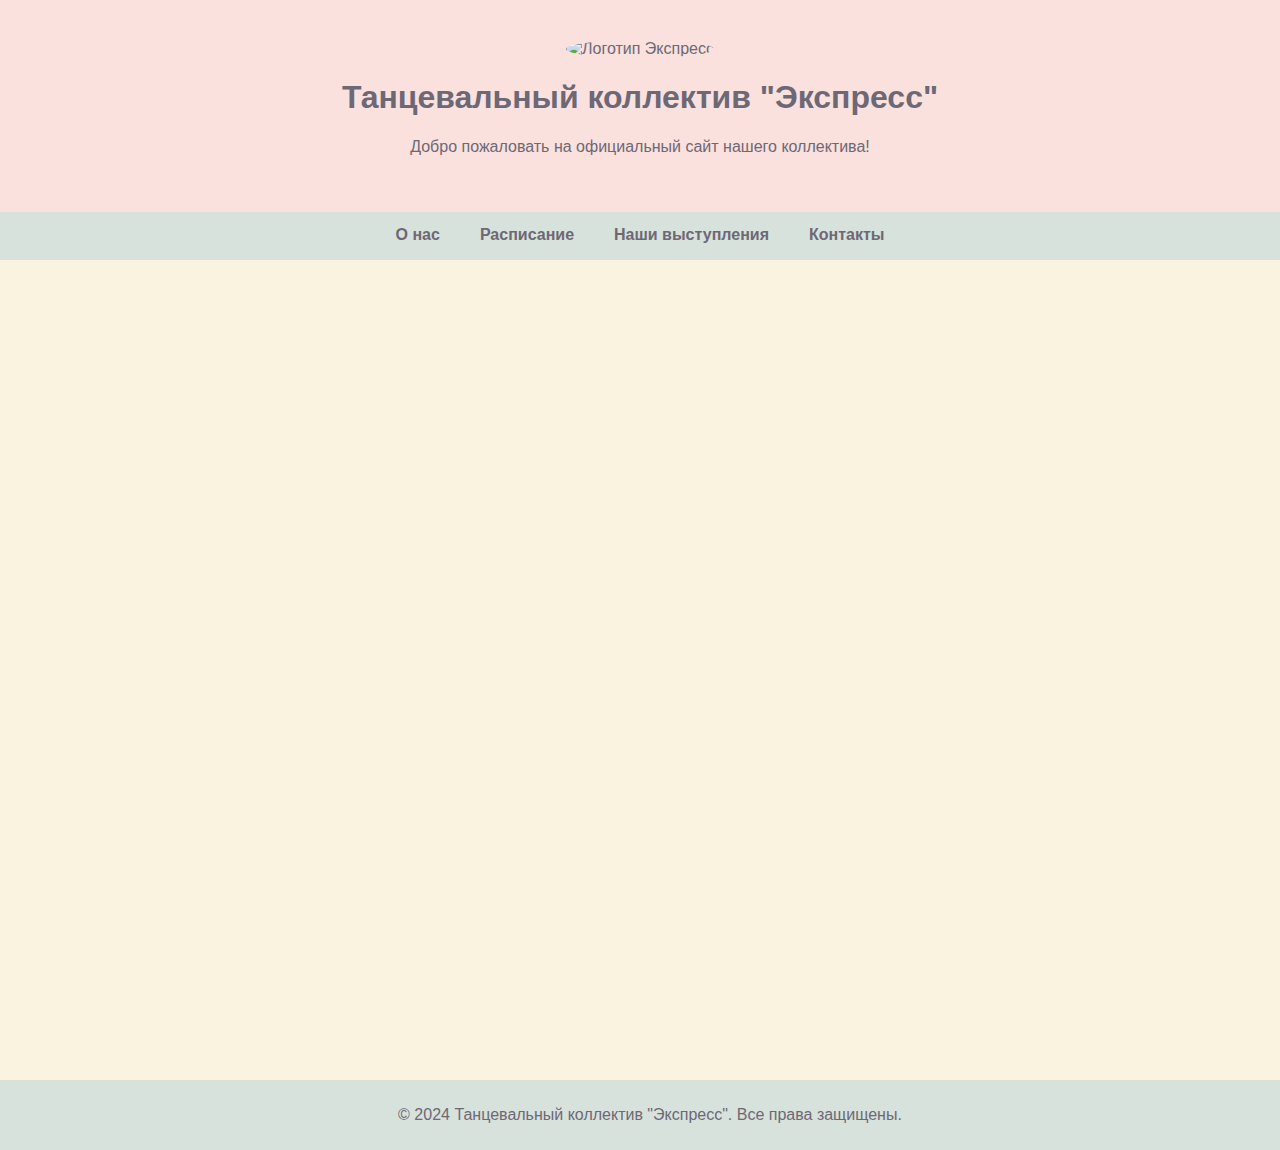
==== index.html @ d7cf2dac "Rename first_try.html to index.html" ====
<!DOCTYPE html>
<html lang="ru">
<head>
    <meta charset="UTF-8">
    <meta name="viewport" content="width=device-width, initial-scale=1.0">
    <title>Танцевальный коллектив Экспресс</title>
    <style>
        body {
            font-family: 'Segoe UI', Tahoma, Geneva, Verdana, sans-serif;
            background-color: #FAF3E0;
            color: #555;
            margin: 0;
            padding: 0;
            overflow-x: hidden;
        }
        header {
            background-color: #F2D7D5;
            color: #6D6875;
            padding: 40px;
            text-align: center;
            transition: background-color 1s ease;
        }
        header img {
            width: 100px;
            border-radius: 50%;
            animation: fadeIn 2s ease-in-out;
        }
        nav {
            display: flex;
            justify-content: center;
            background-color: #D8E2DC;
            flex-wrap: wrap; /* Адаптивное меню */
        }
        nav a {
            color: #6D6875;
            padding: 14px 20px;
            text-decoration: none;
            text-align: center;
            font-weight: bold;
            transition: color 0.3s ease, border-bottom 0.3s ease;
            border-bottom: 2px solid transparent;
        }
        nav a:hover {
            background-color: #FAE1DD;
            color: #555;
            transform: scale(1.1);
        }
        section {
            padding: 20px;
            margin: 20px;
            background-color: #FFE5D9;
            border-radius: 10px;
            opacity: 0;
            transform: translateY(20px);
            transition: all 0.8s ease;
        }
        h2 {
            color: #6D6875;
        }
        footer {
            background-color: #D8E2DC;
            color: #6D6875;
            text-align: center;
            padding: 10px;
            position: relative;
            width: 100%;
            bottom: 0;
        }
        .image-container {
            text-align: center;
            margin: 20px 0;
        }
        .image-container img {
            width: 100%;
            max-width: 300px;
            border-radius: 10px;
            transform: scale(0.9);
            transition: transform 0.4s ease;
        }
        .image-container img:hover {
            transform: scale(1.05);
        }
        a {
            color: #6D6875;
            text-decoration: none;
            font-weight: bold;
            transition: color 0.3s ease, border-bottom 0.3s ease;
            border-bottom: 2px solid transparent;
        }
        a:hover {
            color: #B5838D;
            border-bottom: 2px solid #B5838D;
        }
        @media (max-width: 768px) {
            header img {
                width: 80px;
            }
            nav a {
                padding: 10px;
                font-size: 16px;
            }
            .image-container img {
                max-width: 200px;
            }
        }
        @keyframes fadeIn {
            from {
                opacity: 0;
            }
            to {
                opacity: 1;
            }
        }
    </style>
</head>
<body>
    <header id="header">
        <img src="logo.jpg" alt="Логотип Экспресс">
        <h1>Танцевальный коллектив "Экспресс"</h1>
        <p>Добро пожаловать на официальный сайт нашего коллектива!</p>
    </header>

    <nav>
        <a href="#about">О нас</a>
        <a href="#schedule">Расписание</a>
        <a href="#performances">Наши выступления</a>
        <a href="#contact">Контакты</a>
    </nav>

    <section id="about">
        <h2>О нас</h2>
        <div class="image-container">
            <img src="about.jpg" alt="О коллективе">
        </div>
        <p>Танцевальный коллектив "Экспресс" — это группа талантливых танцоров, выступающих на различных мероприятиях и фестивалях.</p>
    </section>

    <section id="schedule">
        <h2>Расписание</h2>
        <div class="image-container">
            <img src="schedule.jpg" alt="Расписание">
        </div>
        <p>Здесь будет информация о нашем графике тренировок и репетиций.</p>
    </section>

    <section id="performances">
        <h2>Наши выступления</h2>
        <div class="image-container">
            <img src="performances.jpg" alt="Наши выступления">
        </div>
        <p>Скоро вы сможете узнать о предстоящих и прошедших выступлениях "Экспресс".</p>
    </section>

    <section id="contact">
        <h2>Контакты</h2>
        <div class="image-container">
            <img src="contact.jpg" alt="Контакты">
        </div>
        <p>Свяжитесь с нами по email: express@example.com</p>
    </section>

    <footer>
        <p>&copy; 2024 Танцевальный коллектив "Экспресс". Все права защищены.</p>
    </footer>

    <script>
        // Анимация при прокрутке страницы
        document.addEventListener('scroll', function () {
            const sections = document.querySelectorAll('section');
            const triggerHeight = window.innerHeight * 0.8;

            sections.forEach(section => {
                const sectionTop = section.getBoundingClientRect().top;

                if (sectionTop < triggerHeight) {
                    section.style.opacity = '1';
                    section.style.transform = 'translateY(0)';
                }
            });
        });

        // Анимация при наведении на заголовок
        const header = document.getElementById('header');
        header.addEventListener('mouseover', () => {
            header.style.backgroundColor = '#FAE1DD';
        });

        header.addEventListener('mouseout', () => {
            header.style.backgroundColor = '#F2D7D5';
        });
    </script>
</body>
</html>
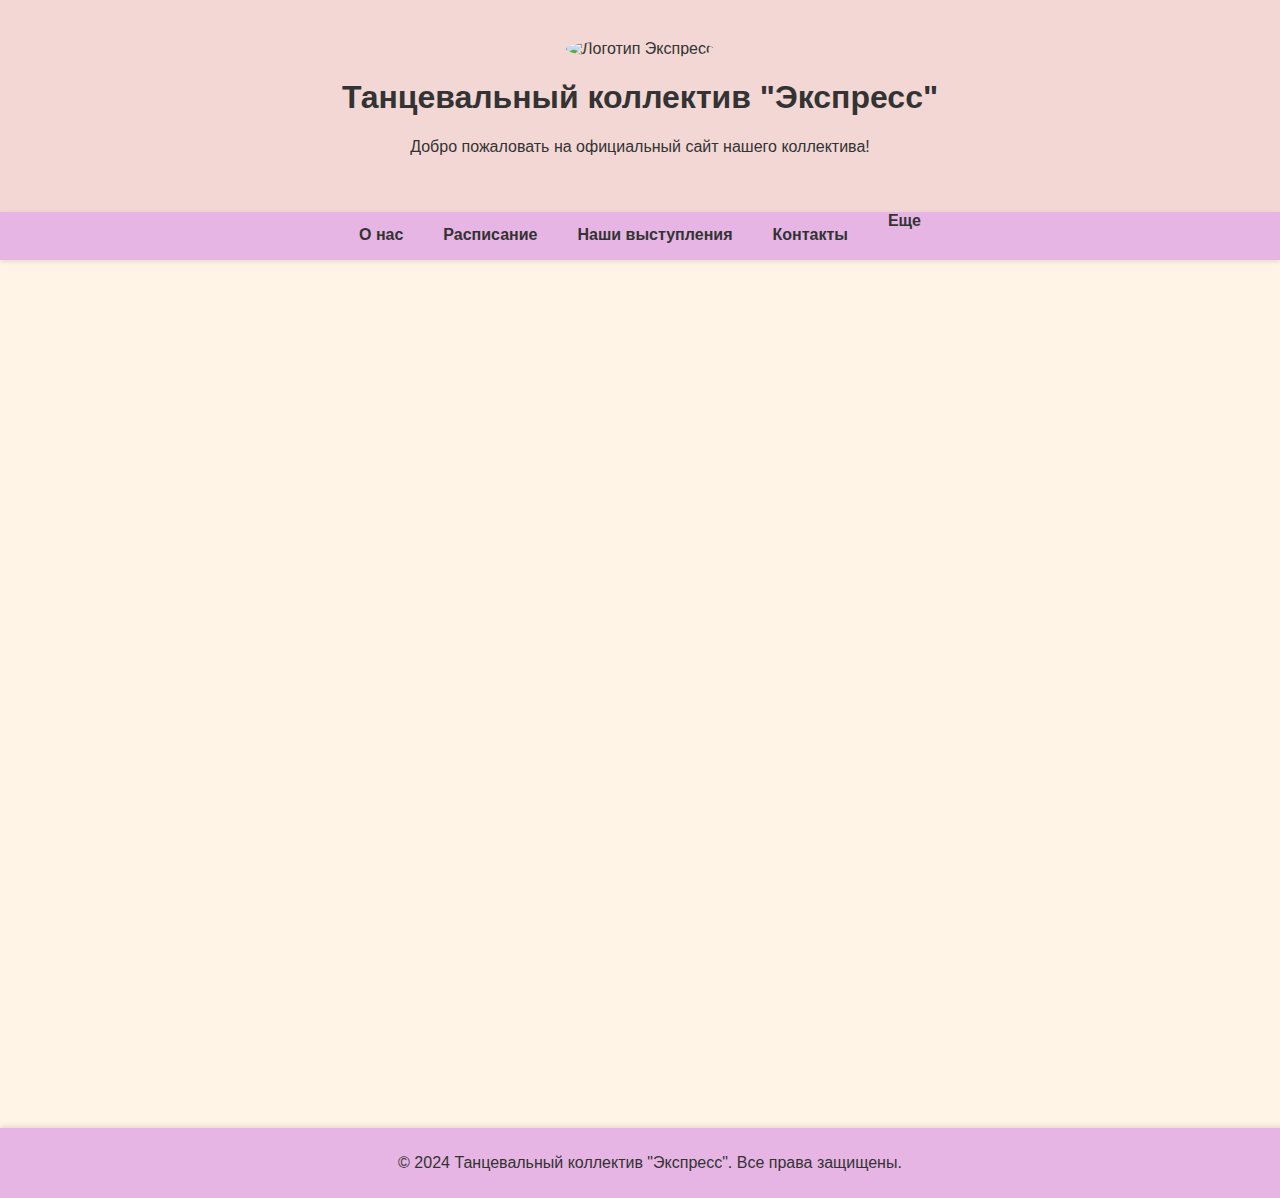
==== commit f2c54b64: "Update index.html" ====
--- a/index.html
+++ b/index.html
@@ -7,18 +7,19 @@
     <style>
         body {
             font-family: 'Segoe UI', Tahoma, Geneva, Verdana, sans-serif;
-            background-color: #FAF3E0;
+            background-color: #FFF4E6; /* Светлый кремовый фон */
             color: #555;
             margin: 0;
             padding: 0;
             overflow-x: hidden;
         }
         header {
-            background-color: #F2D7D5;
-            color: #6D6875;
+            background-color: #F8C8B0; /* Персиковый */
+            color: #333;
             padding: 40px;
             text-align: center;
             transition: background-color 1s ease;
+            box-shadow: 0 2px 10px rgba(0, 0, 0, 0.1); /* Тень для глубины */
         }
         header img {
             width: 100px;
@@ -28,43 +29,48 @@
         nav {
             display: flex;
             justify-content: center;
-            background-color: #D8E2DC;
+            background-color: #E6B5E3; /* Нежно-лавандовый */
             flex-wrap: wrap; /* Адаптивное меню */
+            box-shadow: 0 2px 5px rgba(0, 0, 0, 0.1); /* Тень для меню */
         }
         nav a {
-            color: #6D6875;
+            color: #333;
             padding: 14px 20px;
             text-decoration: none;
             text-align: center;
             font-weight: bold;
-            transition: color 0.3s ease, border-bottom 0.3s ease;
+            transition: color 0.3s ease, border-bottom 0.3s ease, transform 0.3s ease;
             border-bottom: 2px solid transparent;
         }
         nav a:hover {
-            background-color: #FAE1DD;
+            background-color: #F2D7D5; /* Нежный акцент */
             color: #555;
-            transform: scale(1.1);
+            transform: scale(1.1); /* Легкое увеличение */
         }
         section {
             padding: 20px;
             margin: 20px;
-            background-color: #FFE5D9;
+            background-color: #F8C8B0; /* Персиковый */
             border-radius: 10px;
             opacity: 0;
             transform: translateY(20px);
             transition: all 0.8s ease;
+            box-shadow: 0 2px 5px rgba(0, 0, 0, 0.1); /* Тень для секций */
         }
         h2 {
-            color: #6D6875;
+            color: #333;
+            border-bottom: 2px solid #E6B5E3; /* Подчёркивание для заголовков */
+            padding-bottom: 10px;
         }
         footer {
-            background-color: #D8E2DC;
-            color: #6D6875;
+            background-color: #E6B5E3; /* Нежно-лавандовый */
+            color: #333;
             text-align: center;
             padding: 10px;
             position: relative;
             width: 100%;
             bottom: 0;
+            box-shadow: 0 -2px 5px rgba(0, 0, 0, 0.1); /* Тень для футера */
         }
         .image-container {
             text-align: center;
@@ -81,16 +87,48 @@
             transform: scale(1.05);
         }
         a {
-            color: #6D6875;
+            color: #333;
             text-decoration: none;
             font-weight: bold;
             transition: color 0.3s ease, border-bottom 0.3s ease;
             border-bottom: 2px solid transparent;
         }
         a:hover {
-            color: #B5838D;
+            color: #B5838D; /* Акцент на наведение */
             border-bottom: 2px solid #B5838D;
         }
+
+        /* Оформление выпадающего меню */
+        .dropdown {
+            position: relative;
+            display: inline-block;
+        }
+
+        .dropdown-btn {
+            cursor: pointer;
+            padding: 14px 20px;
+        }
+
+        .dropdown-content {
+            display: none;
+            position: absolute;
+            background-color: #FFF4E6; /* Светлый кремовый */
+            box-shadow: 0px 8px 16px rgba(0, 0, 0, 0.2);
+            z-index: 1;
+            border-radius: 5px;
+        }
+
+        .dropdown-content a {
+            display: block;
+            padding: 12px 16px;
+            color: #333;
+        }
+
+        .dropdown:hover .dropdown-content {
+            display: block;
+            transition: opacity 0.3s ease;
+        }
+
         @media (max-width: 768px) {
             header img {
                 width: 80px;
@@ -103,6 +141,20 @@
                 max-width: 200px;
             }
         }
+
+        @media (max-width: 576px) {
+            nav a {
+                font-size: 14px;
+                padding: 8px;
+            }
+            .image-container img {
+                max-width: 150px;
+            }
+            section {
+                margin: 10px;
+            }
+        }
+
         @keyframes fadeIn {
             from {
                 opacity: 0;
@@ -110,6 +162,10 @@
             to {
                 opacity: 1;
             }
+        }
+
+        html {
+            scroll-behavior: smooth;
         }
     </style>
 </head>
@@ -125,6 +181,13 @@
         <a href="#schedule">Расписание</a>
         <a href="#performances">Наши выступления</a>
         <a href="#contact">Контакты</a>
+        <div class="dropdown">
+            <a href="#more" class="dropdown-btn">Еще</a>
+            <div class="dropdown-content">
+                <a href="#team">Наша команда</a>
+                <a href="#history">История</a>
+            </div>
+        </div>
     </nav>
 
     <section id="about">
@@ -182,11 +245,11 @@
         // Анимация при наведении на заголовок
         const header = document.getElementById('header');
         header.addEventListener('mouseover', () => {
-            header.style.backgroundColor = '#FAE1DD';
+            header.style.backgroundColor = '#F2D7D5'; /* Нежный акцент */
         });
 
         header.addEventListener('mouseout', () => {
-            header.style.backgroundColor = '#F2D7D5';
+            header.style.backgroundColor = '#F8C8B0'; /* Персиковый */
         });
     </script>
 </body>
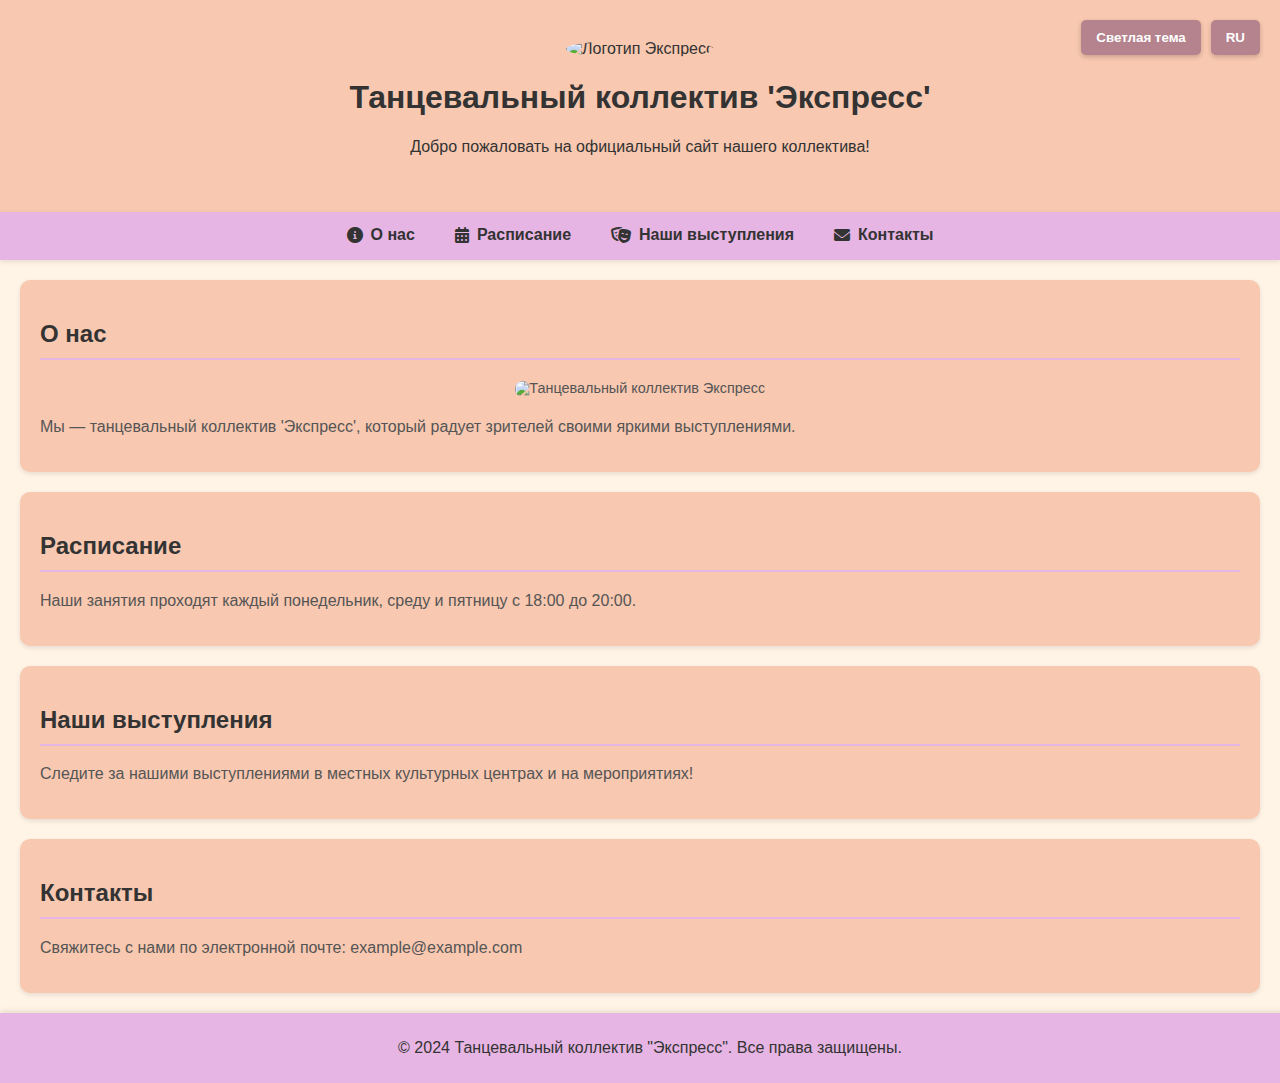
==== commit 3b3a6163: "Rename first_try.html to index.html" ====
--- a/index.html
+++ b/index.html
@@ -4,6 +4,7 @@
     <meta charset="UTF-8">
     <meta name="viewport" content="width=device-width, initial-scale=1.0">
     <title>Танцевальный коллектив Экспресс</title>
+    <link rel="stylesheet" href="https://cdnjs.cloudflare.com/ajax/libs/font-awesome/6.0.0-beta3/css/all.min.css">
     <style>
         body {
             font-family: 'Segoe UI', Tahoma, Geneva, Verdana, sans-serif;
@@ -12,20 +13,24 @@
             margin: 0;
             padding: 0;
             overflow-x: hidden;
-        }
+            transition: background-color 0.3s ease, color 0.3s ease; /* Плавный переход цвета фона и текста */
+        }
+
         header {
             background-color: #F8C8B0; /* Персиковый */
             color: #333;
             padding: 40px;
             text-align: center;
-            transition: background-color 1s ease;
+            transition: background-color 1s ease, color 1s ease; /* Плавный переход цветов */
             box-shadow: 0 2px 10px rgba(0, 0, 0, 0.1); /* Тень для глубины */
         }
+
         header img {
             width: 100px;
             border-radius: 50%;
             animation: fadeIn 2s ease-in-out;
         }
+
         nav {
             display: flex;
             justify-content: center;
@@ -33,6 +38,7 @@
             flex-wrap: wrap; /* Адаптивное меню */
             box-shadow: 0 2px 5px rgba(0, 0, 0, 0.1); /* Тень для меню */
         }
+
         nav a {
             color: #333;
             padding: 14px 20px;
@@ -41,12 +47,45 @@
             font-weight: bold;
             transition: color 0.3s ease, border-bottom 0.3s ease, transform 0.3s ease;
             border-bottom: 2px solid transparent;
-        }
+            display: flex; /* Flex для иконок */
+            align-items: center; /* Вертикальное выравнивание */
+        }
+
+        nav a i {
+            margin-right: 8px; /* Отступ для иконки */
+        }
+
         nav a:hover {
             background-color: #F2D7D5; /* Нежный акцент */
             color: #555;
             transform: scale(1.1); /* Легкое увеличение */
         }
+
+        .theme-language-buttons {
+            position: absolute;
+            top: 20px;
+            right: 20px;
+            display: flex;
+            gap: 10px; /* Отступ между кнопками */
+        }
+
+        .theme-language-btn {
+            background-color: #B5838D; /* Фиолетовый цвет кнопки */
+            color: #fff;
+            border: none;
+            border-radius: 5px;
+            padding: 10px 15px;
+            cursor: pointer;
+            font-weight: bold;
+            transition: background-color 0.3s ease, transform 0.3s ease;
+            box-shadow: 0 2px 5px rgba(0, 0, 0, 0.2); /* Тень для кнопок */
+        }
+
+        .theme-language-btn:hover {
+            background-color: #A45C6C; /* Темный фиолетовый при наведении */
+            transform: scale(1.05); /* Увеличение при наведении */
+        }
+
         section {
             padding: 20px;
             margin: 20px;
@@ -57,11 +96,13 @@
             transition: all 0.8s ease;
             box-shadow: 0 2px 5px rgba(0, 0, 0, 0.1); /* Тень для секций */
         }
+
         h2 {
             color: #333;
             border-bottom: 2px solid #E6B5E3; /* Подчёркивание для заголовков */
             padding-bottom: 10px;
         }
+
         footer {
             background-color: #E6B5E3; /* Нежно-лавандовый */
             color: #333;
@@ -72,10 +113,12 @@
             bottom: 0;
             box-shadow: 0 -2px 5px rgba(0, 0, 0, 0.1); /* Тень для футера */
         }
+
         .image-container {
             text-align: center;
             margin: 20px 0;
         }
+
         .image-container img {
             width: 100%;
             max-width: 300px;
@@ -83,50 +126,37 @@
             transform: scale(0.9);
             transition: transform 0.4s ease;
         }
+
         .image-container img:hover {
             transform: scale(1.05);
         }
-        a {
-            color: #333;
-            text-decoration: none;
-            font-weight: bold;
-            transition: color 0.3s ease, border-bottom 0.3s ease;
-            border-bottom: 2px solid transparent;
-        }
-        a:hover {
-            color: #B5838D; /* Акцент на наведение */
-            border-bottom: 2px solid #B5838D;
-        }
-
-        /* Оформление выпадающего меню */
-        .dropdown {
-            position: relative;
-            display: inline-block;
-        }
-
-        .dropdown-btn {
-            cursor: pointer;
-            padding: 14px 20px;
-        }
-
-        .dropdown-content {
-            display: none;
-            position: absolute;
-            background-color: #FFF4E6; /* Светлый кремовый */
-            box-shadow: 0px 8px 16px rgba(0, 0, 0, 0.2);
-            z-index: 1;
-            border-radius: 5px;
-        }
-
-        .dropdown-content a {
-            display: block;
-            padding: 12px 16px;
-            color: #333;
-        }
-
-        .dropdown:hover .dropdown-content {
-            display: block;
-            transition: opacity 0.3s ease;
+
+        /* Темная тема */
+        .dark-mode {
+            background-color: #333; /* Темный фон */
+            color: #FFF; /* Белый текст */
+        }
+
+        .dark-mode header {
+            background-color: #444; /* Темный заголовок */
+        }
+
+        .dark-mode nav {
+            background-color: #555; /* Темное меню */
+        }
+
+        .dark-mode nav a {
+            color: #DDD; /* Светлый текст в меню */
+        }
+
+        .dark-mode section {
+            background-color: #444; /* Темный фон секций */
+            color: #FFF; /* Белый текст в секциях */
+        }
+
+        .dark-mode footer {
+            background-color: #555; /* Темный футер */
+            color: #DDD; /* Светлый текст в футере */
         }
 
         @media (max-width: 768px) {
@@ -171,55 +201,44 @@
 </head>
 <body>
     <header id="header">
-        <img src="logo.jpg" alt="Логотип Экспресс">
-        <h1>Танцевальный коллектив "Экспресс"</h1>
-        <p>Добро пожаловать на официальный сайт нашего коллектива!</p>
+        <img src="images/logo.jpeg" alt="Логотип Экспресс">
+        <h1 id="header-title">Танцевальный коллектив "Экспресс"</h1>
+        <p id="header-welcome">Добро пожаловать на официальный сайт нашего коллектива!</p>
     </header>
 
+    <div class="theme-language-buttons">
+        <button id="theme-toggle" class="theme-language-btn">Светлая тема</button>
+        <button id="language-toggle" class="theme-language-btn">RU</button>
+    </div>
+
     <nav>
-        <a href="#about">О нас</a>
-        <a href="#schedule">Расписание</a>
-        <a href="#performances">Наши выступления</a>
-        <a href="#contact">Контакты</a>
-        <div class="dropdown">
-            <a href="#more" class="dropdown-btn">Еще</a>
-            <div class="dropdown-content">
-                <a href="#team">Наша команда</a>
-                <a href="#history">История</a>
-            </div>
+        <a href="#about"><i class="fas fa-info-circle"></i><span id="link-about">О нас</span></a>
+        <a href="#schedule"><i class="fas fa-calendar-alt"></i><span id="link-schedule">Расписание</span></a>
+        <a href="#performances"><i class="fas fa-theater-masks"></i><span id="link-performances">Наши выступления</span></a>
+        <a href="#contact"><i class="fas fa-envelope"></i><span id="link-contact">Контакты</span></a>
+    </nav>
+
+    <section id="about">
+        <h2 id="about-title">О нас</h2>
+        <div class="image-container">
+            <img src="images/1.jpg" alt="Танцевальный коллектив Экспресс">
         </div>
-    </nav>
-
-    <section id="about">
-        <h2>О нас</h2>
-        <div class="image-container">
-            <img src="about.jpg" alt="О коллективе">
-        </div>
-        <p>Танцевальный коллектив "Экспресс" — это группа талантливых танцоров, выступающих на различных мероприятиях и фестивалях.</p>
+        <p id="about-text">Мы — танцевальный коллектив "Экспресс", который радует зрителей своими яркими выступлениями.</p>
     </section>
-
+    
     <section id="schedule">
-        <h2>Расписание</h2>
-        <div class="image-container">
-            <img src="schedule.jpg" alt="Расписание">
-        </div>
-        <p>Здесь будет информация о нашем графике тренировок и репетиций.</p>
+        <h2 id="schedule-title">Расписание</h2>
+        <p id="schedule-text">Наши занятия проходят каждый понедельник, среду и пятницу с 18:00 до 20:00.</p>
     </section>
 
     <section id="performances">
-        <h2>Наши выступления</h2>
-        <div class="image-container">
-            <img src="performances.jpg" alt="Наши выступления">
-        </div>
-        <p>Скоро вы сможете узнать о предстоящих и прошедших выступлениях "Экспресс".</p>
+        <h2 id="performances-title">Наши выступления</h2>
+        <p id="performances-text">Следите за нашими выступлениями в местных культурных центрах и на мероприятиях!</p>
     </section>
 
     <section id="contact">
-        <h2>Контакты</h2>
-        <div class="image-container">
-            <img src="contact.jpg" alt="Контакты">
-        </div>
-        <p>Свяжитесь с нами по email: express@example.com</p>
+        <h2 id="contact-title">Контакты</h2>
+        <p id="contact-text">Свяжитесь с нами по электронной почте: example@example.com</p>
     </section>
 
     <footer>
@@ -227,29 +246,163 @@
     </footer>
 
     <script>
-        // Анимация при прокрутке страницы
-        document.addEventListener('scroll', function () {
-            const sections = document.querySelectorAll('section');
-            const triggerHeight = window.innerHeight * 0.8;
-
-            sections.forEach(section => {
-                const sectionTop = section.getBoundingClientRect().top;
-
-                if (sectionTop < triggerHeight) {
-                    section.style.opacity = '1';
-                    section.style.transform = 'translateY(0)';
+        const translations = {
+            RU: {
+                title: "Танцевальный коллектив 'Экспресс'",
+                welcome: "Добро пожаловать на официальный сайт нашего коллектива!",
+                aboutTitle: "О нас",
+                aboutText: "Мы — танцевальный коллектив 'Экспресс', который радует зрителей своими яркими выступлениями.",
+                scheduleTitle: "Расписание",
+                scheduleText: "Наши занятия проходят каждый понедельник, среду и пятницу с 18:00 до 20:00.",
+                performancesTitle: "Наши выступления",
+                performancesText: "Следите за нашими выступлениями в местных культурных центрах и на мероприятиях!",
+                contactTitle: "Контакты",
+                contactText: "Свяжитесь с нами по электронной почте: example@example.com",
+                linkAbout: "О нас",
+                linkSchedule: "Расписание",
+                linkPerformances: "Наши выступления",
+                linkContact: "Контакты",
+            },
+            EN: {
+                title: "Dance Group 'Express'",
+                welcome: "Welcome to the official website of our group!",
+                aboutTitle: "About Us",
+                aboutText: "We are the 'Express' dance group, delighting audiences with our vibrant performances.",
+                scheduleTitle: "Schedule",
+                scheduleText: "Our classes are held every Monday, Wednesday, and Friday from 6 PM to 8 PM.",
+                performancesTitle: "Our Performances",
+                performancesText: "Follow our performances at local cultural centers and events!",
+                contactTitle: "Contact",
+                contactText: "Contact us via email: example@example.com",
+                linkAbout: "About Us",
+                linkSchedule: "Schedule",
+                linkPerformances: "Our Performances",
+                linkContact: "Contact",
+            },
+            UA: {
+                title: "Танцювальний колектив 'Експрес'",
+                welcome: "Ласкаво просимо на офіційний сайт нашого колективу!",
+                aboutTitle: "Про нас",
+                aboutText: "Ми — танцювальний колектив 'Експрес', який радує глядачів своїми яскравими виступами.",
+                scheduleTitle: "Розклад",
+                scheduleText: "Наші заняття проходять щопонеділка, середи та п’ятниці з 18:00 до 20:00.",
+                performancesTitle: "Наші виступи",
+                performancesText: "Слідкуйте за нашими виступами в місцевих культурних центрах та на заходах!",
+                contactTitle: "Контакти",
+                contactText: "Зв’яжіться з нами електронною поштою: example@example.com",
+                linkAbout: "Про нас",
+                linkSchedule: "Розклад",
+                linkPerformances: "Наші виступи",
+                linkContact: "Контакти",
+            },
+            PL: {
+                title: "Zespół taneczny 'Express'",
+                welcome: "Witamy na oficjalnej stronie naszej grupy!",
+                aboutTitle: "O nas",
+                aboutText: "Jesteśmy zespołem tanecznym 'Express', który cieszy widzów naszymi żywymi występami.",
+                scheduleTitle: "Harmonogram",
+                scheduleText: "Nasze zajęcia odbywają się w każdy poniedziałek, środę i piątek od 18:00 do 20:00.",
+                performancesTitle: "Nasze występy",
+                performancesText: "Śledź nasze występy w lokalnych centrach kulturalnych i na wydarzeniach!",
+                contactTitle: "Kontakt",
+                contactText: "Skontaktuj się z nami mailowo: example@example.com",
+                linkAbout: "O nas",
+                linkSchedule: "Harmonogram",
+                linkPerformances: "Nasze występy",
+                linkContact: "Kontakt",
+            },
+            ZH: {
+                title: "舞蹈团 '快车'",
+                welcome: "欢迎来到我们团队的官方网站！",
+                aboutTitle: "关于我们",
+                aboutText: "我们是舞蹈团 '快车'，用活力四射的表演给观众带来欢乐。",
+                scheduleTitle: "时间表",
+                scheduleText: "我们的课程在每周一、三和五的下午6点到8点进行。",
+                performancesTitle: "我们的演出",
+                performancesText: "关注我们在当地文化中心和活动中的演出！",
+                contactTitle: "联系方式",
+                contactText: "通过电子邮件与我们联系：example@example.com",
+                linkAbout: "关于我们",
+                linkSchedule: "时间表",
+                linkPerformances: "我们的演出",
+                linkContact: "联系方式",
+            }
+        };
+
+        const languageToggleBtn = document.getElementById('language-toggle');
+        let currentLanguageIndex = 0;
+        const languages = Object.keys(translations);
+
+        function changeLanguage() {
+            const currentLang = languages[currentLanguageIndex];
+            const translation = translations[currentLang];
+
+            // Обновление текста на странице
+            document.title = translation.title;
+            document.getElementById('header-title').textContent = translation.title;
+            document.getElementById('header-welcome').textContent = translation.welcome;
+            document.getElementById('about-title').textContent = translation.aboutTitle;
+            document.getElementById('about-text').textContent = translation.aboutText;
+            document.getElementById('schedule-title').textContent = translation.scheduleTitle;
+            document.getElementById('schedule-text').textContent = translation.scheduleText;
+            document.getElementById('performances-title').textContent = translation.performancesTitle;
+            document.getElementById('performances-text').textContent = translation.performancesText;
+            document.getElementById('contact-title').textContent = translation.contactTitle;
+            document.getElementById('contact-text').textContent = translation.contactText;
+            document.getElementById('link-about').textContent = translation.linkAbout;
+            document.getElementById('link-schedule').textContent = translation.linkSchedule;
+            document.getElementById('link-performances').textContent = translation.linkPerformances;
+            document.getElementById('link-contact').textContent = translation.linkContact;
+
+            languageToggleBtn.textContent = currentLang; // Обновляем текст на кнопке выбора языка
+        }
+
+        languageToggleBtn.addEventListener('click', () => {
+            currentLanguageIndex = (currentLanguageIndex + 1) % languages.length;
+            changeLanguage();
+        });
+
+        // Выбор языка по умолчанию
+        changeLanguage();
+
+        const themeToggleBtn = document.getElementById('theme-toggle');
+        const body = document.body;
+
+        themeToggleBtn.addEventListener('click', () => {
+            body.classList.toggle('dark-mode');
+            const isDarkMode = body.classList.contains('dark-mode');
+            themeToggleBtn.textContent = isDarkMode ? 'Светлая тема' : 'Темная тема';
+        });
+
+        // Анимация секций при прокрутке
+        const sections = document.querySelectorAll('section');
+
+        const options = {
+            threshold: 0.1
+        };
+
+        const observer = new IntersectionObserver((entries, observer) => {
+            entries.forEach(entry => {
+                if (entry.isIntersecting) {
+                    entry.target.style.opacity = '1';
+                    entry.target.style.transform = 'translateY(0)';
+                    observer.unobserve(entry.target);
                 }
             });
+        }, options);
+
+        sections.forEach(section => {
+            observer.observe(section);
         });
 
-        // Анимация при наведении на заголовок
-        const header = document.getElementById('header');
-        header.addEventListener('mouseover', () => {
-            header.style.backgroundColor = '#F2D7D5'; /* Нежный акцент */
-        });
-
-        header.addEventListener('mouseout', () => {
-            header.style.backgroundColor = '#F8C8B0'; /* Персиковый */
+        // Плавные переходы между страницами (пример для anchor ссылок)
+        const links = document.querySelectorAll('nav a');
+        links.forEach(link => {
+            link.addEventListener('click', (e) => {
+                e.preventDefault();
+                const target = document.querySelector(link.getAttribute('href'));
+                target.scrollIntoView({ behavior: 'smooth' });
+            });
         });
     </script>
 </body>
